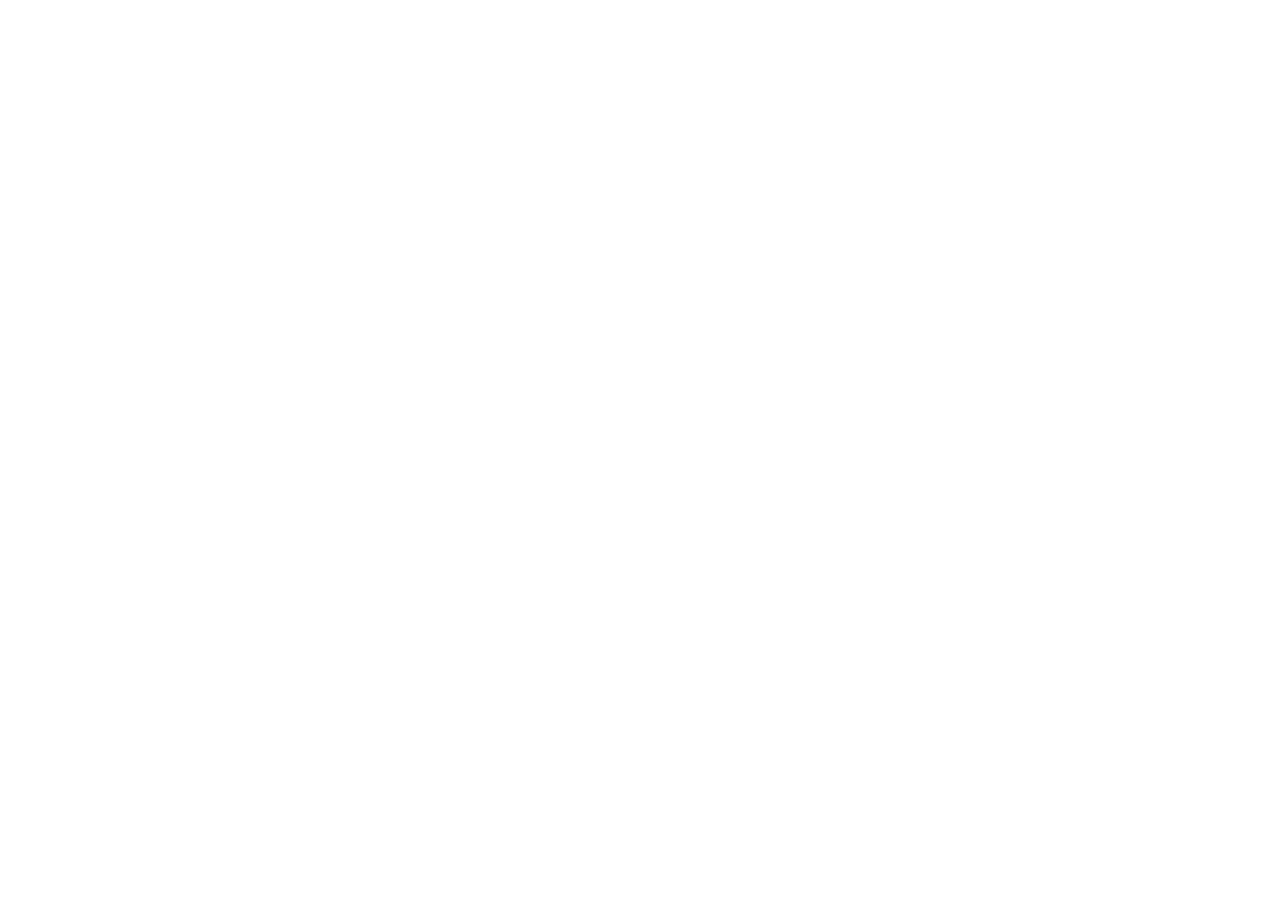
==== contact.html @ 89c3ead9 "ADDED HTML PAGES, IMGS E CSS style" ====
<!DOCTYPE html>
<html lang="en">
  <head>
    <meta charset="UTF-8" />
    <meta name="viewport" content="width=device-width, initial-scale=1.0" />
    <title>Contact us</title>
  </head>
  <body></body>
</html>
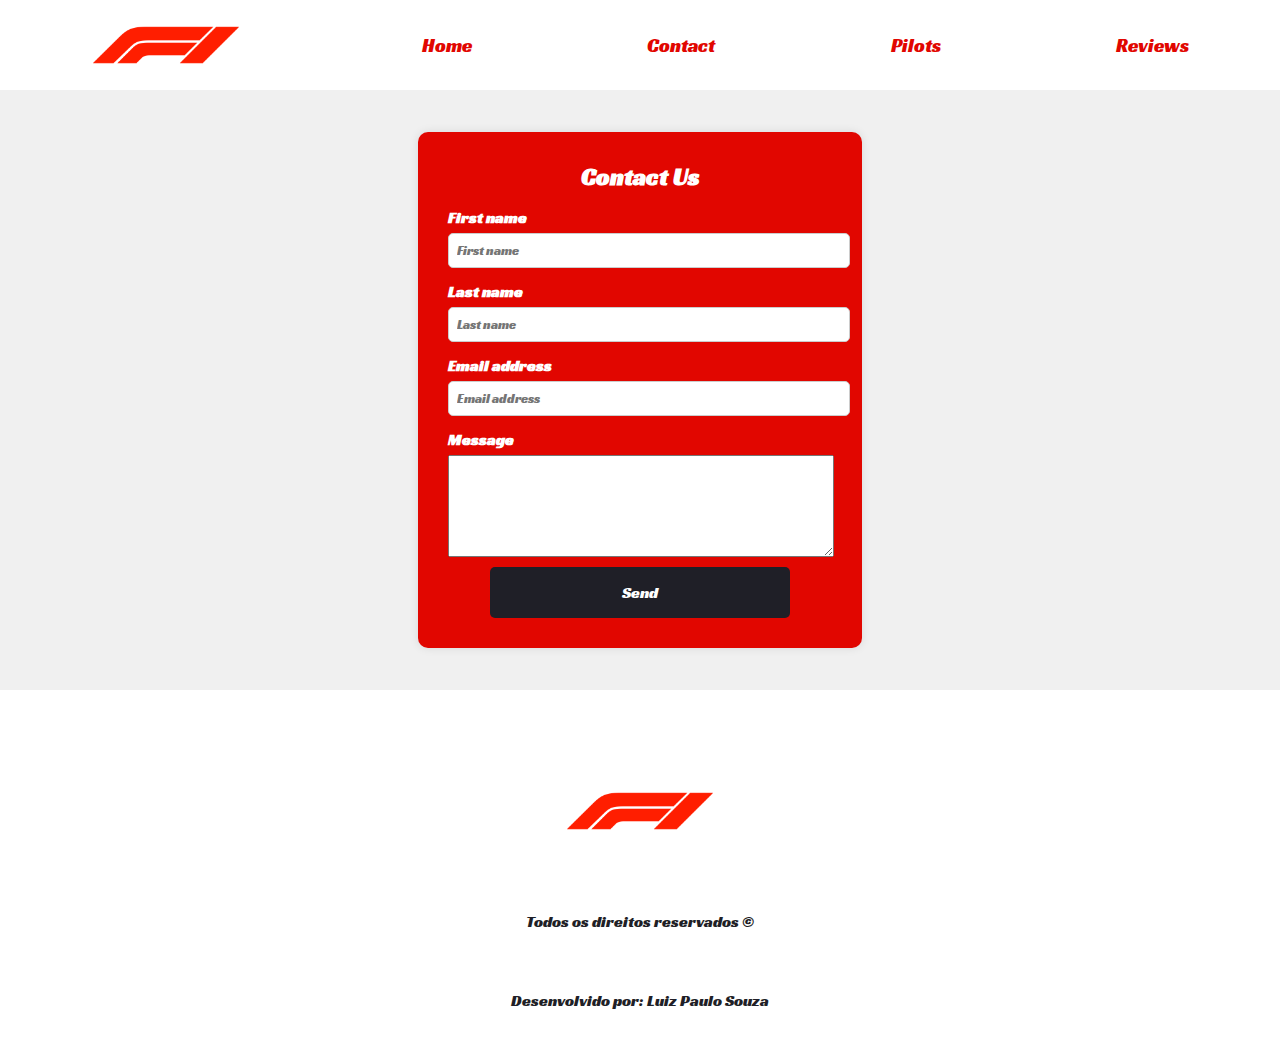
==== commit dea5d92a: "ADDED CONTACT FORM" ====
--- a/contact.html
+++ b/contact.html
@@ -3,7 +3,80 @@
   <head>
     <meta charset="UTF-8" />
     <meta name="viewport" content="width=device-width, initial-scale=1.0" />
-    <title>Contact us</title>
+    <title>F1 -- The Movie</title>
+    <link rel="stylesheet" href="./style/main.css" />
+    <link rel="preconnect" href="https://fonts.googleapis.com" />
+    <link rel="preconnect" href="https://fonts.gstatic.com" crossorigin />
+    <link
+      href="https://fonts.googleapis.com/css2?family=Racing+Sans+One&display=swap"
+      rel="stylesheet"
+    />
   </head>
-  <body></body>
+  <body>
+    <header>
+      <img id="logo" src="./imgs/F1-Logo.png" />
+      <nav>
+        <ul>
+          <a href="index.html"><li>Home</li></a>
+          <a href="contact.html"><li>Contact</li></a>
+          <a href="pilots.html"><li>Pilots</li></a>
+          <a href="reviews.html"><li>Reviews</li></a>
+        </ul>
+      </nav>
+    </header>
+    <div class="contact-body">
+      <div class="container-form">
+        <form class="contact-form">
+          <h2>Contact Us</h2>
+          <div class="form-group">
+            <label for="first-name">First name</label>
+            <input
+              type="text"
+              id="first-name"
+              name="first-name"
+              placeholder="First name"
+            />
+          </div>
+          <div class="form-group">
+            <label for="last-name">Last name</label>
+            <input
+              type="text"
+              id="last-name"
+              name="last-name"
+              placeholder="Last name"
+            />
+          </div>
+          <div class="form-group">
+            <label for="email">Email address</label>
+            <input
+              type="email"
+              id="email"
+              name="email"
+              placeholder="Email address"
+            />
+          </div>
+          <div class="form-group">
+            <label for="textarea">Message</label>
+            <textarea> </textarea>
+          </div>
+          <button type="submit">Send</button>
+        </form>
+      </div>
+    </div>
+
+    <footer>
+      <img style="object-fit: contain" id="logo" src="./imgs/F1-Logo.png" />
+      <span>Todos os direitos reservados ©</span>
+      <span>Desenvolvido por: Luiz Paulo Souza</span>
+
+      <nav class="footer-nav">
+        <ul class="footer-list">
+          <a href="#"><li>Home</li></a>
+          <a href="contact.html"><li>Contact</li></a>
+          <a href="pilots.html"><li>Pilots</li></a>
+          <a href="reviews.html"><li>Reviews</li></a>
+        </ul>
+      </nav>
+    </footer>
+  </body>
 </html>
--- a/style/main.css
+++ b/style/main.css
@@ -0,0 +1,304 @@
+* {
+  margin: 0;
+  padding: 0;
+  text-decoration: 0;
+  outline: none;
+  font-family: "Racing Sans One", sans-serif;
+  --f1red: #e10600;
+  --f1black: #1f1f27;
+  --f1purple: #501d83;
+}
+
+header {
+  height: 90px;
+  display: flex;
+  justify-content: space-around;
+  align-items: center;
+}
+
+nav {
+  width: 60%;
+}
+
+ul {
+  display: flex;
+  width: 100%;
+  justify-content: space-between;
+}
+
+li {
+  list-style: none;
+  color: var(--f1red);
+  cursor: pointer;
+  font-size: 19px;
+  transition: 0.5s;
+}
+
+li:hover {
+  color: var(--f1black);
+}
+
+#logo {
+  width: 150px;
+  height: auto;
+}
+
+#banner {
+  background-image: url("https://assets-prd.ignimgs.com/2024/07/05/brad-pitt-f1-poster-and-release-1720192311842.jpeg");
+  background-position: 50% 50%;
+  background-size: cover;
+  width: 100%;
+  height: 600px;
+}
+
+#trailer-container {
+  width: 100%;
+  height: 400px;
+  display: flex;
+  justify-content: center;
+}
+
+.content {
+  width: 60%;
+  display: flex;
+  align-items: center;
+  justify-content: space-between;
+}
+
+#sinopse {
+  width: 50%;
+  display: flex;
+  flex-direction: column;
+  justify-content: space-between;
+  margin-left: 30px;
+}
+
+.description {
+  color: var(--f1black);
+  font-size: 19px;
+  width: 70%;
+}
+
+.button {
+  width: 200px;
+  height: 60px;
+  background-color: var(--f1black);
+  color: white;
+  padding: 8px 10px;
+  border-radius: 5px;
+  cursor: pointer;
+  font-size: 18px;
+  transition: 0.8s;
+  display: flex;
+  justify-content: center;
+  align-items: center;
+  font-weight: bold;
+  border: none;
+  outline: none;
+  margin-top: 25px;
+}
+
+.button:hover {
+  background-color: var(--f1red);
+  color: white;
+}
+
+.actor-cards-container {
+  width: 100%;
+  display: flex;
+  justify-content: center;
+  margin-top: 50px;
+}
+
+.cards-content {
+  width: 90%;
+  display: grid;
+  grid-template-columns: repeat(3, 1fr);
+  row-gap: 20px;
+  column-gap: 40px;
+}
+
+.card {
+  width: 100%;
+  height: 600px;
+  background-size: cover;
+  background-position: 50% 50%;
+  border-radius: 5px;
+  cursor: pointer;
+  transition: 1s;
+  display: flex;
+  flex-direction: column;
+  justify-content: flex-end;
+  padding: 0 0 20px 10px;
+  color: var(--f1purple);
+  font-size: 17px;
+}
+
+.card:hover {
+  transform: scale(1.02);
+}
+
+.banner-1 {
+  background-image: url("https://goldenglobes.com/wp-content/uploads/2023/10/brad-pitt_03_paramount-pictures.jpg");
+}
+
+.banner-2 {
+  background-image: url("https://i2-prod.mirror.co.uk/incoming/article30330949.ece/ALTERNATES/s1200c/0_54th-NAACP-Image-Awards-Arrivalsjpgrica.jpg");
+}
+
+.banner-3 {
+  background-image: url("https://cdn.britannica.com/29/124329-050-A15813B2/Javier-Bardem-Spanish.jpg");
+}
+
+footer {
+  height: 300px;
+  margin-top: 50px;
+  display: flex;
+  flex-direction: column;
+  align-items: center;
+  justify-content: space-around;
+}
+
+span {
+  color: var(--f1black);
+}
+
+.footer-nav {
+  display: none;
+}
+
+.footer-list {
+  display: flex;
+  flex-direction: column;
+  align-items: center;
+}
+
+@media (max-width: 768px) {
+  .footer-nav {
+    display: block;
+  }
+
+  nav {
+    display: block;
+  }
+
+  #banner {
+    background-position: 40%;
+  }
+
+  #trailer {
+    width: 100%;
+    height: 400px;
+    display: flex;
+    flex-direction: column;
+  }
+
+  .content {
+    width: 95%;
+    display: flex;
+    flex-direction: column;
+  }
+
+  .trailer {
+    width: 100%;
+    margin-top: 10px;
+  }
+
+  #sinopse {
+    width: 95%;
+    margin-top: 15px;
+    display: flex;
+    flex-direction: column;
+    justify-content: space-between;
+  }
+
+  .description {
+    width: 100%;
+  }
+
+  .button {
+    width: 100%;
+    margin-top: 30px;
+  }
+
+  .cards-content {
+    grid-template-columns: 1fr;
+    margin-top: 150px;
+  }
+}
+
+/* CONTACT CSS */
+
+.contact-body {
+  width: 100%;
+  background-color: #f0f0f0;
+  display: flex;
+  justify-content: center;
+  align-items: center;
+  height: 600px;
+  margin: 0;
+}
+
+.container-form {
+  min-width: 30%;
+  margin-top: 100px;
+  margin-bottom: 100px;
+  color: white;
+  background-color: var(--f1red);
+  padding: 30px;
+  border-radius: 10px;
+  box-shadow: 0 0 10px rgba(0, 0, 0, 0.1);
+}
+
+.contact-form {
+  width: 100%;
+  display: flex;
+  flex-direction: column;
+  align-items: center;
+  justify-content: center;
+  gap: 5px;
+}
+
+.contact-form h2 {
+  margin-bottom: 10px;
+  text-align: center;
+}
+
+label {
+  display: block;
+  font-weight: bold;
+  margin-bottom: 5px;
+}
+
+input {
+  width: 100%;
+  padding: 0.5rem;
+  margin-bottom: 0.5rem;
+  border: 1px solid #ccc;
+  border-radius: 5px;
+}
+
+.form-group {
+  width: 100%;
+}
+
+textarea {
+  width: 100%;
+  height: 100px;
+}
+
+button {
+  width: 300px;
+  background-color: var(--f1black);
+  color: #fff;
+  padding: 15px;
+  border: none;
+  border-radius: 5px;
+  cursor: pointer;
+  font-size: 1rem;
+  transition: all 0.3s ease-out;
+}
+
+button:hover {
+  background-color: rgba(0, 0, 0, 0.8);
+}
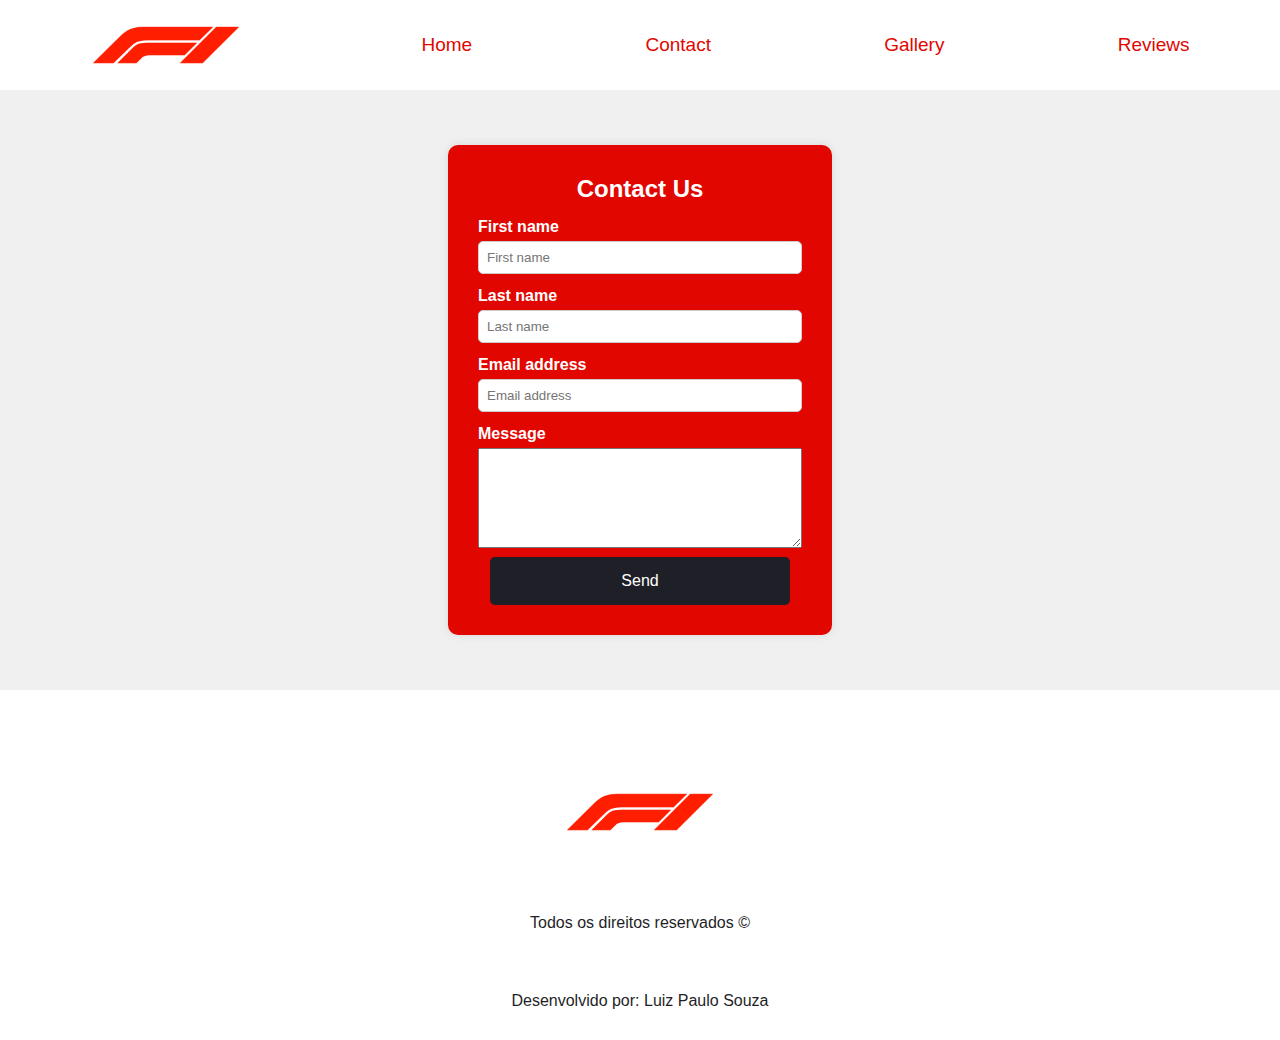
==== commit 598b0026: "modified contact.html / style.css, added news file and made a new reviews page." ====
--- a/contact.html
+++ b/contact.html
@@ -19,7 +19,7 @@
         <ul>
           <a href="index.html"><li>Home</li></a>
           <a href="contact.html"><li>Contact</li></a>
-          <a href="pilots.html"><li>Pilots</li></a>
+          <a href="gallery.html"><li>Gallery</li></a>
           <a href="reviews.html"><li>Reviews</li></a>
         </ul>
       </nav>
@@ -73,7 +73,7 @@
         <ul class="footer-list">
           <a href="#"><li>Home</li></a>
           <a href="contact.html"><li>Contact</li></a>
-          <a href="pilots.html"><li>Pilots</li></a>
+          <a href="gallery.html"><li>Gallery</li></a>
           <a href="reviews.html"><li>Reviews</li></a>
         </ul>
       </nav>
--- a/style/main.css
+++ b/style/main.css
@@ -3,7 +3,9 @@
   padding: 0;
   text-decoration: 0;
   outline: none;
-  font-family: "Racing Sans One", sans-serif;
+  font-family: "Racing Sans One", "Roboto", sans-serif;
+  font-family: "Roboto", sans-serif;
+  box-sizing: border-box;
   --f1red: #e10600;
   --f1black: #1f1f27;
   --f1purple: #501d83;
@@ -173,60 +175,6 @@
   align-items: center;
 }
 
-@media (max-width: 768px) {
-  .footer-nav {
-    display: block;
-  }
-
-  nav {
-    display: block;
-  }
-
-  #banner {
-    background-position: 40%;
-  }
-
-  #trailer {
-    width: 100%;
-    height: 400px;
-    display: flex;
-    flex-direction: column;
-  }
-
-  .content {
-    width: 95%;
-    display: flex;
-    flex-direction: column;
-  }
-
-  .trailer {
-    width: 100%;
-    margin-top: 10px;
-  }
-
-  #sinopse {
-    width: 95%;
-    margin-top: 15px;
-    display: flex;
-    flex-direction: column;
-    justify-content: space-between;
-  }
-
-  .description {
-    width: 100%;
-  }
-
-  .button {
-    width: 100%;
-    margin-top: 30px;
-  }
-
-  .cards-content {
-    grid-template-columns: 1fr;
-    margin-top: 150px;
-  }
-}
-
 /* CONTACT CSS */
 
 .contact-body {
@@ -302,3 +250,169 @@
 button:hover {
   background-color: rgba(0, 0, 0, 0.8);
 }
+
+/* GALLERY CSS STYLE */
+
+.gallery-container {
+  padding: 50px 20px;
+  width: 100%;
+  display: grid;
+  grid-template-columns: repeat(3, 1fr);
+  gap: 20px;
+  justify-content: space-evenly;
+  justify-items: center;
+  align-content: space-evenly;
+  align-items: center;
+  background-color: #f0f0f0;
+}
+
+.img-container {
+  width: 100%;
+  height: 250px;
+  display: flex;
+  justify-content: center;
+  border: 5px;
+}
+
+.gallery-img {
+  width: 100%;
+  height: auto;
+  object-fit: cover;
+  border-radius: 5% / 30%;
+  box-shadow: 2px 5px 5px rgba(255, 38, 38, 0.144);
+  filter: grayscale(100%);
+  transition: all 0.25s ease-out;
+}
+
+.gallery-img:hover {
+  filter: grayscale(0%);
+}
+
+/* REVIEWS CSS STYLE */
+
+.reviews-container {
+  padding: 30px 100px;
+  display: flex;
+  justify-content: center;
+  flex-wrap: wrap;
+  gap: 20px;
+  width: 100%;
+  height: auto;
+  background-color: #f0f0f0;
+}
+
+.reviews-card {
+  display: flex;
+  flex-direction: row;
+  justify-content: center;
+  align-items: center;
+  width: 350px;
+  height: 160px;
+  background-color: red;
+  border-radius: 5px;
+  gap: 10px;
+  font-family: "Roboto";
+}
+
+.avatar {
+  margin: 10px;
+  width: 120px;
+  height: 120px;
+  background-color: white;
+  border-radius: 50% 50%;
+  object-fit: cover;
+}
+
+.review-content {
+  margin-right: 10px;
+  display: flex;
+  flex-direction: column;
+  justify-content: center;
+  font-size: 16px;
+  color: white;
+  gap: 2px;
+  text-align: center;
+}
+
+.stars {
+  font-size: 20px;
+  align-self: center;
+}
+
+/* RESPONSIVIDADE */
+
+@media (max-width: 768px) {
+  .footer-nav {
+    display: block;
+  }
+
+  nav {
+    display: none;
+  }
+
+  #banner {
+    background-position: 40%;
+  }
+
+  #trailer {
+    width: 100%;
+    height: 400px;
+    display: flex;
+    flex-direction: column;
+  }
+
+  .content {
+    width: 95%;
+    display: flex;
+    flex-direction: column;
+  }
+
+  .trailer {
+    width: 100%;
+    margin-top: 10px;
+  }
+
+  #sinopse {
+    width: 95%;
+    margin-top: 15px;
+    display: flex;
+    flex-direction: column;
+    justify-content: space-between;
+  }
+
+  .description {
+    width: 100%;
+  }
+
+  .button {
+    width: 100%;
+    margin-top: 30px;
+  }
+
+  .cards-content {
+    grid-template-columns: 1fr;
+    margin-top: 150px;
+  }
+
+  .gallery-container {
+    grid-template-columns: 1fr;
+  }
+
+  .gallery-img {
+    object-fit: cover;
+    background-position: center;
+  }
+  .reviews-card {
+    width: 100%;
+    height: 100%;
+    flex-wrap: wrap;
+    justify-content: center;
+  }
+
+  .review-content {
+    padding: 15px;
+    align-items: center;
+    gap: 10px;
+    text-align: center;
+  }
+}
